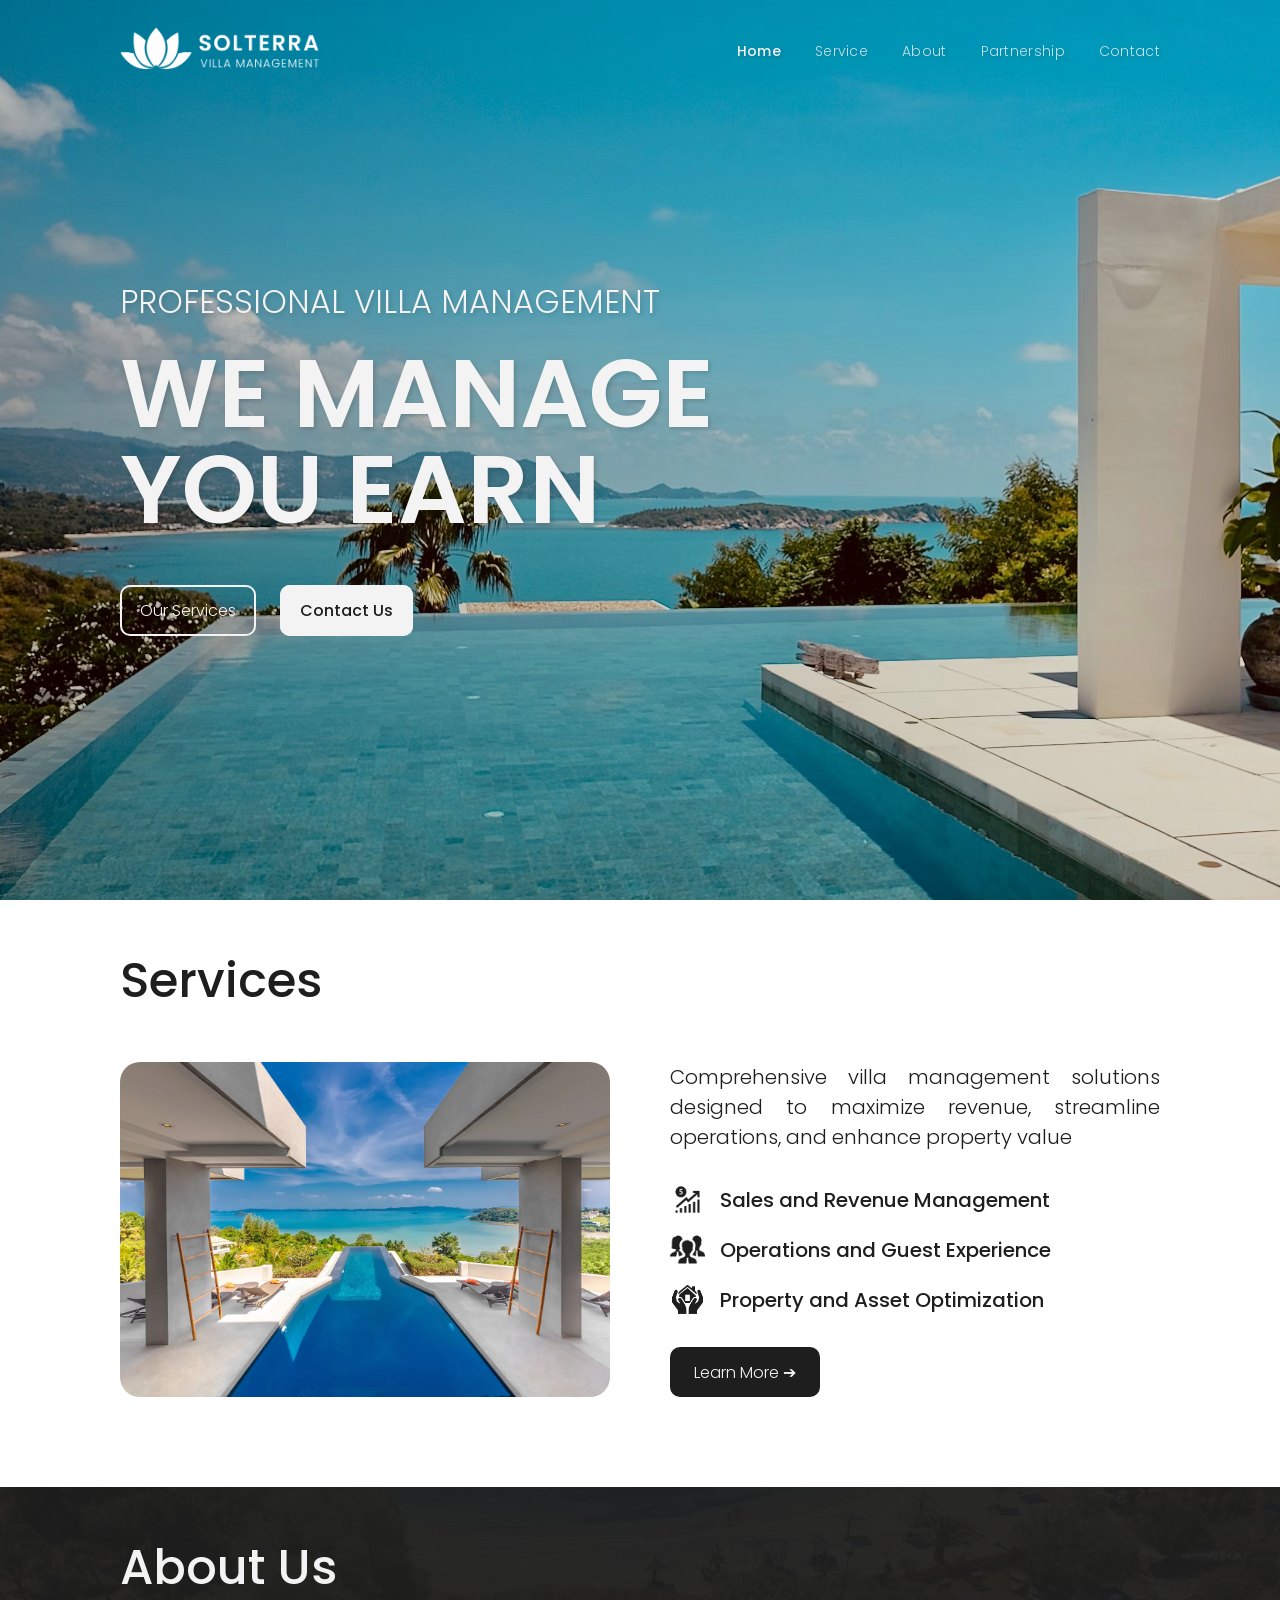
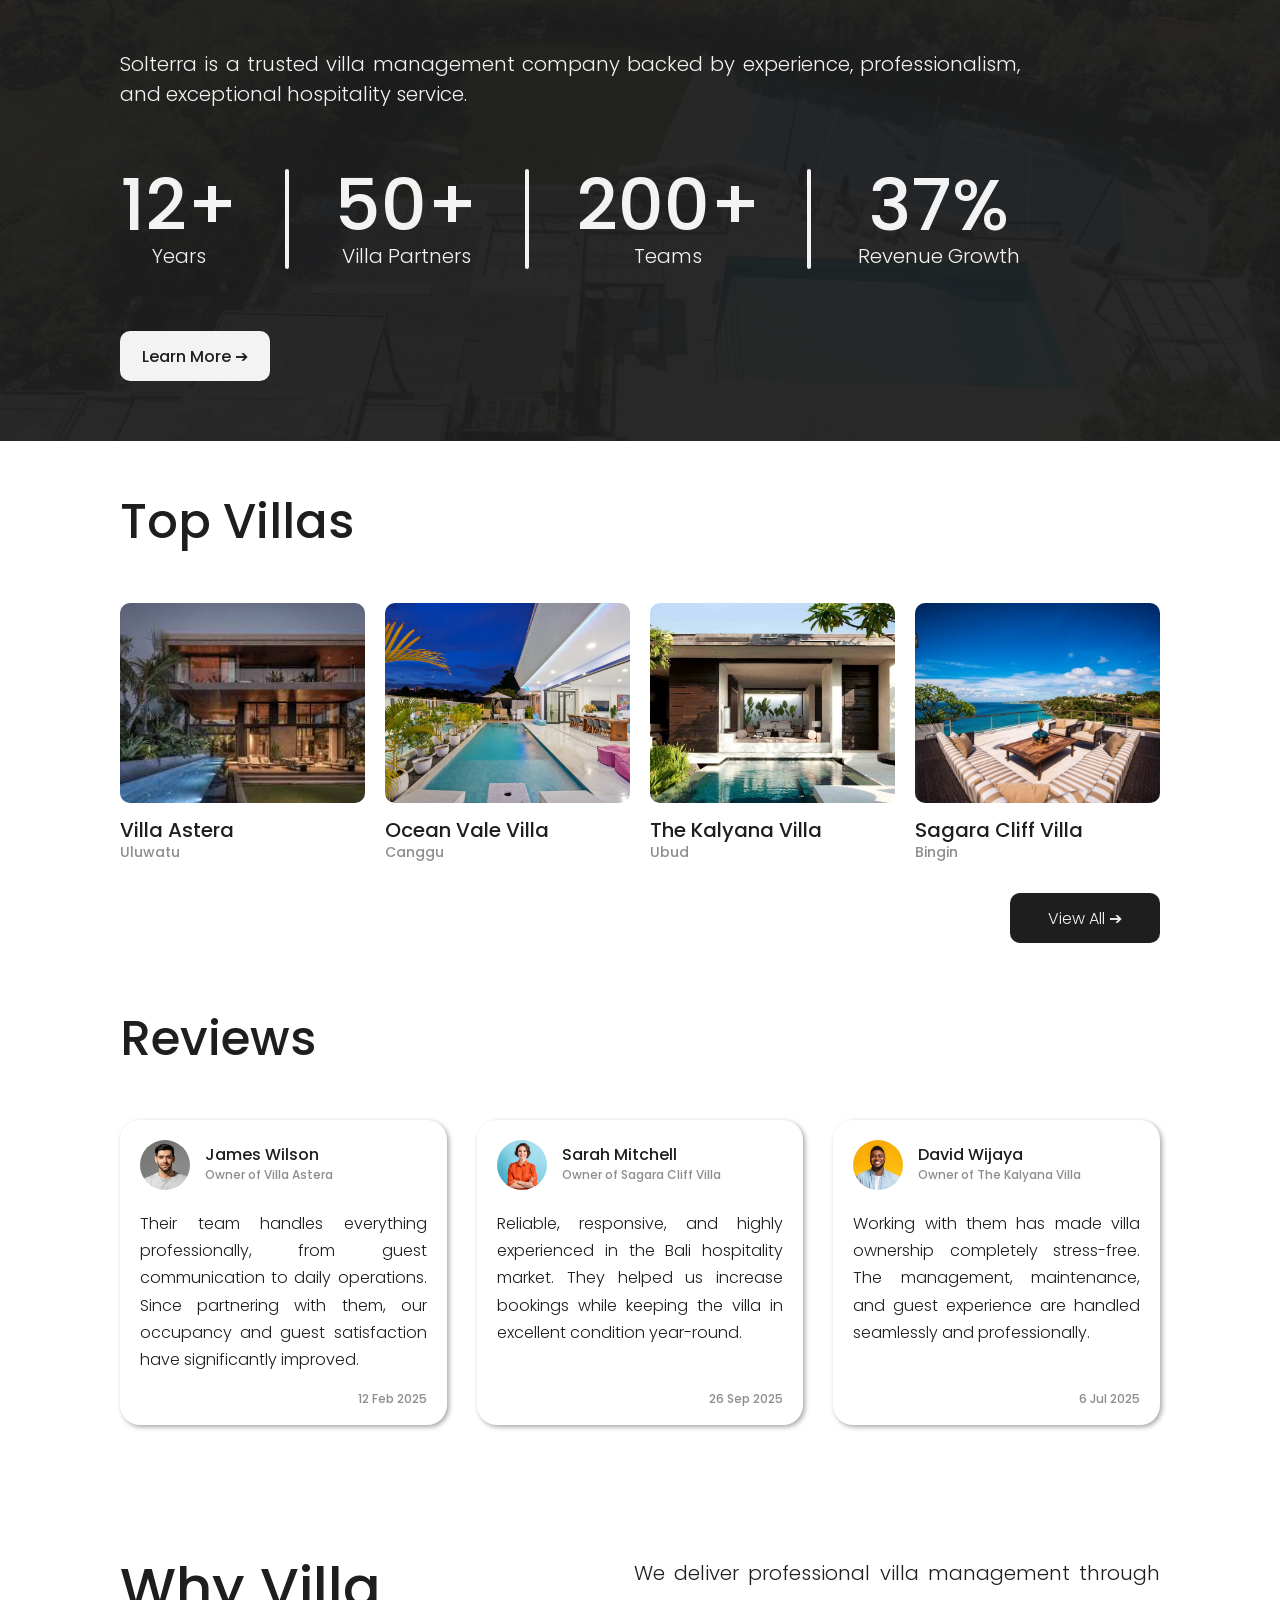
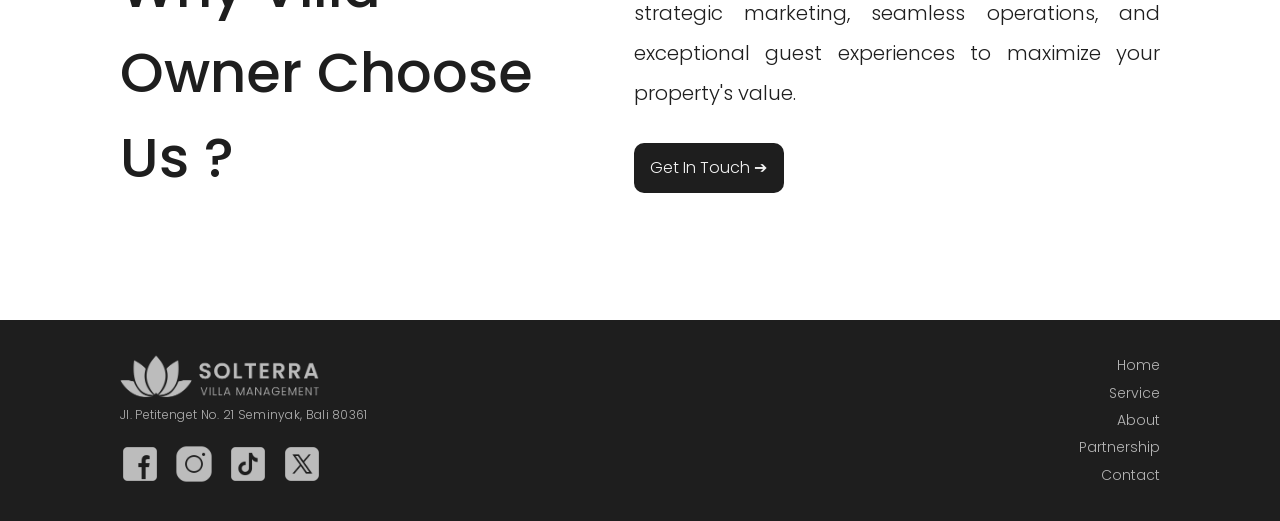
==== index.html @ 158ea706 "first commit" ====
<html lang="en">

<head>
    <meta charset="UTF-8">
    <meta name="viewport" content="width=device-width, initial-scale=1.0">
    <title>Solterra</title>
    <link rel="stylesheet" href="css/index.css">
    <link rel="preconnect" href="https://fonts.googleapis.com">
    <link rel="preconnect" href="https://fonts.gstatic.com" crossorigin>
    <link
        href="https://fonts.googleapis.com/css2?family=Poppins:ital,wght@0,100;0,200;0,300;0,400;0,500;0,600;0,700;0,800;0,900;1,100;1,200;1,300;1,400;1,500;1,600;1,700;1,800;1,900&display=swap"
        rel="stylesheet">
</head>

<body>
    <div id="nav-bar">
        <img src="assets/img/Solterra logo.png" alt="" class="logo">
        <div class="nav">
            <img src="assets/img/icon-menu.png" alt="" id="menu">
            <img src="assets/img/icon-cross.png" alt="" id="cross">
            <a href="index.html" class="nav-link nav-active">Home</a>
            <a href="service.html" class="nav-link">Service</a>
            <a href="index.html" class="nav-link">About</a>
            <a href="index.html" class="nav-link">Partnership</a>
            <a href="index.html" class="nav-link">Contact</a>
        </div>
    </div>

    <div id="main">
        <div class="bg-img"></div>
        <div class="bg-overlay"></div>
        <h2 class="sub-text">PROFESSIONAL VILLA MANAGEMENT</h2>
        <h1 class="main-text">WE MANAGE YOU EARN</h1>
        <div class="btn-wrap">
            <a href="index.html" class="btn-1">Our Services</a>
            <a href="index.html" class="btn-2">Contact Us</a>
        </div>
    </div>

    <div id="service">
        <h1 class="sec-title">Services</h1>

        <div class="service-container">
            <div class="service-img"></div>
            <div class="service-content-wrap">
                <p class="service-text">
                    Comprehensive villa management solutions designed to maximize revenue,
                    streamline operations, and enhance property value
                </p>
                <div class="service-point-container">
                    <div class="service-point-wrap">
                        <img src="assets/img/icon-sales.png" alt="" class="service-point-img">
                        <h1 class="service-point">Sales and Revenue Management</h1>
                    </div>
                    <div class="service-point-wrap">
                        <img src="assets/img/icon-management.png" alt="" class="service-point-img">
                        <h1 class="service-point">Operations and Guest Experience</h1>
                    </div>
                    <div class="service-point-wrap">
                        <img src="assets/img/icon-property.png" alt="" class="service-point-img">
                        <h1 class="service-point">Property and Asset Optimization</h1>
                    </div>
                </div>
                <a href="" class="btn-3">Learn More &#10132</a>
            </div>
        </div>
    </div>

    <div id="about">
        <div class="about-bg-img"></div>
        <div class="about-bg-overlay"></div>
        <div class="about-text-wrap">
            <h1 class="sec-title">About Us</h1>
            <h2 class="about-text">
                Solterra is a trusted villa management company backed by experience, professionalism,
                and exceptional hospitality service.
            </h2>
            <div class="stats-container">
                <div class="stats-wrap">
                    <div class="stats-num"><span>12</span>+</div>
                    <div class="stats-text">Years</div>
                </div>
                <div class="divider"></div>
                <div class="stats-wrap">
                    <div class="stats-num"><span>50</span>+</div>
                    <div class="stats-text">Villa Partners</div>
                </div>
                <div class="divider"></div>
                <div class="stats-wrap">
                    <div class="stats-num"><span>200</span>+</div>
                    <div class="stats-text">Teams</div>
                </div>
                <div class="divider"></div>
                <div class="stats-wrap">
                    <div class="stats-num"><span>37</span>%</div>
                    <div class="stats-text">Revenue Growth</div>
                </div>
            </div>
            <a href="" class="btn-4">Learn More &#10132</a>
        </div>
    </div>

    <!-- <div id="service">
        <h1 class="sec-title">Services</h1>

        <div class="info-container service-container-1">
            <div class="info-img"></div>
            <div class="info-text-wrap">
                <h1 class="info-title">Sales and Revenue Management</h1>
                <p class="info-text">We enhance your villa's visibility and booking performance through strategic
                    digital marketing, professional property presentation, reservation management, and optimized pricing
                    strategies across leading hospitality and rental platforms.</p>
                <a href="index.html" class="btn-3">Learn More &#10132</a>
            </div>
        </div>

        <div class="info-container service-container-2">
            <div class="info-img"></div>
            <div class="info-text-wrap">
                <h1 class="info-title">Operations and Guest Experience</h1>
                <p class="info-text">We oversee the daily operations of your villa through guest support,
                    housekeeping coordination, staff supervision, property maintenance, and quality control to ensure
                    smooth management and exceptional guest experiences.</p>
                <a href="index.html" class="btn-3">Learn More &#10132</a>
            </div>
        </div>
    </div> -->

    <div id="villa">
        <h1 class="sec-title">Top Villas</h1>

        <div class="villa-container">
            <div class="villa-wrap">
                <div class="villa-img villa-img-1"></div>
                <h1 class="villa-title">Villa Astera</h1>
                <h2 class="villa-loc">Uluwatu</h2>
            </div>
            <div class="villa-wrap">
                <div class="villa-img villa-img-2"></div>
                <h1 class="villa-title">Ocean Vale Villa</h1>
                <h2 class="villa-loc">Canggu</h2>
            </div>
            <div class="villa-wrap">
                <div class="villa-img villa-img-3"></div>
                <h1 class="villa-title">The Kalyana Villa</h1>
                <h2 class="villa-loc">Ubud</h2>
            </div>
            <div class="villa-wrap">
                <div class="villa-img villa-img-4"></div>
                <h1 class="villa-title">Sagara Cliff Villa</h1>
                <h2 class="villa-loc">Bingin</h2>
            </div>
        </div>

        <div class="villa-btn-wrap">
            <a href="index.html" class="btn-3">View All &#10132</a>
        </div>
    </div>

    <!-- <div id="about">
        <h1 class="sec-title">About Us</h1>

        <div class="info-container about-container">
            <div class="info-img"></div>
            <div class="info-text-wrap">
                <p class="info-text">We are a Bali based villa management company dedicated to maximizing property
                    performance through professional operations, strategic marketing, and exceptional guest experiences.
                    Our team is committed to helping villa owners achieve sustainable growth while maintaining the
                    highest standards of hospitality.</p>
                <a href="index.html" class="btn-3">Learn More &#10132</a>
            </div>
        </div>
    </div> -->

    <div id="review">
        <h1 class="sec-title">Reviews</h1>

        <div class="rev-container">

            <div class="rev-item">
                <div class="rev-item-top">
                    <div class="rev-item-bar">
                        <div class="rev-img rev-img-1"></div>
                        <div class="rev-iden">
                            <h1 class="rev-name">James Wilson</h1>
                            <h2 class="rev-villa">Owner of Villa Astera</h2>
                        </div>
                    </div>
                    <div class="rev-text">
                        Their team handles everything professionally, from guest communication to daily operations.
                        Since partnering with them, our occupancy and guest satisfaction have significantly improved.
                    </div>
                </div>
                <div class="rev-date">12 Feb 2025</div>
            </div>

            <div class="rev-item">
                <div class="rev-item-top">
                    <div class="rev-item-bar">
                        <div class="rev-img rev-img-2"></div>
                        <div class="rev-iden">
                            <h1 class="rev-name">Sarah Mitchell</h1>
                            <h2 class="rev-villa">Owner of Sagara Cliff Villa</h2>
                        </div>
                    </div>
                    <div class="rev-text">
                        Reliable, responsive, and highly experienced in the Bali hospitality market. They helped us
                        increase bookings while keeping the villa in excellent condition year-round.
                    </div>
                </div>
                <div class="rev-date">26 Sep 2025</div>
            </div>

            <div class="rev-item">
                <div class="rev-item-top">
                    <div class="rev-item-bar">
                        <div class="rev-img rev-img-3"></div>
                        <div class="rev-iden">
                            <h1 class="rev-name">David Wijaya</h1>
                            <h2 class="rev-villa">Owner of The Kalyana Villa</h2>
                        </div>
                    </div>
                    <div class="rev-text">
                        Working with them has made villa ownership completely stress-free. The management, maintenance,
                        and guest experience are handled seamlessly and professionally.
                    </div>
                </div>
                <div class="rev-date">6 Jul 2025</div>
            </div>

        </div>
    </div>

    <div id="cta">
        <h1 class="cta-headline">Why Villa Owner Choose Us ?</h1>
        <div class="cta-text-wrap">
            <div class="cta-text">
                We deliver professional villa management through strategic marketing, seamless operations, and
                exceptional guest experiences to maximize your property's value.
            </div>
            <a href="" class="btn-3">Get In Touch &#10132</a>
        </div>
    </div>

    <div id="footer">
        <div class="footer-left">
            <img src="assets/img/Solterra logo.png" alt="" class="footer-logo">
            <h1 class="footer-address">Jl. Petitenget No. 21 Seminyak, Bali 80361</h1>
            <div class="footer-social">
                <img src="assets/img/icons8-facebook-100.png" alt="">
                <img src="assets/img/icons8-instagram-100.png" alt="">
                <img src="assets/img/icons8-tiktok-100.png" alt="">
                <img src="assets/img/icons8-x-100.png" alt="">
            </div>
        </div>
        <div class="footer-nav-wrap">
            <a href="index.html">Home</a>
            <a href="service.html">Service</a>
            <a href="index.html">About</a>
            <a href="index.html">Partnership</a>
            <a href="index.html">Contact</a>
        </div>
    </div>

</body>

</html>
---- css/index.css ----
@import url(footer.css);


:root{
    --black : #1E1E1E;
    --white : #F3F3F3;

    --hero-bold : 600;;
    --reg : 500;
    --light : 300;

    /* Responsive Font Size */
    --fsz-head : 96px;
    --fsz-sub-head : 32px;

    --fsz-sec-title: 48px;

    --fsz-text-m : 20px;
    --fsz-text-s: 16px;

    --fsz-cta-head: 56px;
}

*{
    margin: 0;
    padding: 0;
    box-sizing: border-box;
    font-family: 'Poppins';
}




#nav-bar{
    position: absolute;
    padding: 0 120px;
    width: 100%;
    height: 100px;
    display: flex;
    justify-content: space-between;
    align-items: center;
}

#nav-bar .logo{
    width: 200px;
}

#menu, #cross{
    width: 25px;
    height: 25px;
    position: absolute;
    right: 60px;
    top: 50%;
    transform: translateY(-50%);
    display: none;
}

.nav-link{
    margin-left: 30px;
    text-decoration: none;
    color: var(--white);
    font-weight: var(--light);
    font-size: 14px;
    text-shadow: 2px 2px 4px rgba(0,0,0,0.15);
    letter-spacing: 0.3px;
    position: relative;
    opacity: 0.8;
}

.nav-link::before{
    content: "";
    width: 0;
    height: 1.5px;
    background-color: var(--white);
    position: absolute;
    bottom: -3px;
    transition: 0.3s;
}

.nav-link:hover::before{
    width: 100%;
}

.nav-active{
    opacity: 1;
    font-weight: var(--reg);
}





#main{
    width: 100%;
    height: 100%;
    padding: 0 120px;
    display: flex;
    flex-direction: column;
    justify-content: center;
}

.bg-img{
    position: absolute;
    left: 0;
    width: 100%;
    height: 100%;
    background-image: url(../assets/img/hero-image.avif);
    background-size: cover;
    background-position: top right;
    transform: scaleX(-1);
    z-index: -999;
}

.bg-overlay{
    position: absolute;
    left: 0;
    background-image: linear-gradient(45deg, rgba(0,0,0,0.3), rgba(0,0,0,0.05));
    width: 100%;
    height: 100%;
    z-index: -998;
}

.sub-text{
    color: var(--white);
    font-size: var(--fsz-sub-head);
    font-weight: var(--light);
    text-shadow: 2px 2px 4px rgba(0,0,0,0.15);
    margin-bottom: 20px;
}

.main-text{
    width: 700px;
    color: var(--white);
    font-size: var(--fsz-head);
    font-weight: var(--hero-bold);
    text-shadow: 2px 2px 4px rgba(0,0,0,0.15);
    line-height: 100%;
    margin-bottom: 60px;
}





/* ############################# */

.sec-title{
    color: var(--black);
    font-size: var(--fsz-sec-title);
    font-weight: var(--reg);
    margin: 45px 0;
}

.btn-1{
    color: var(--white);
    font-size: var(--fsz-text-s);
    font-weight: var(--light);
    padding: 12px 18px;
    border-radius: 10px;
    text-decoration: none;
    border: 2px solid var(--white);
    text-shadow: 2px 2px 4px rgba(0,0,0,0.15);
    margin-right: 20px;
    transition: 0.3s;
}

.btn-2{
    background-color: var(--white);
    color: var(--black);
    font-size: var(--fsz-text-s);
    font-weight: var(--reg);
    padding: 12px 18px;
    border-radius: 10px;
    text-decoration: none;
    border: 2px solid var(--white);
    transition: 0.3s;
}

.btn-3{
    background-color: var(--black);
    color: var(--white);
    font-size: var(--fsz-text-s);
    font-weight: var(--light);
    width: 150px;
    height: 50px;
    border-radius: 10px;
    display: flex;
    justify-content: center;
    align-items: center;
    text-decoration: none;
    transition: 0.3s;
}

.btn-4{
    background-color: var(--white);
    color: var(--black);
    font-size: var(--fsz-text-s);
    font-weight: var(--reg);
    width: 150px;
    height: 50px;
    border-radius: 10px;
    display: flex;
    justify-content: center;
    align-items: center;
    text-decoration: none;
    transition: 0.3s;
}

.btn-1:hover, .btn-2:hover, .btn-4:hover{
    opacity: 0.8;
}

.btn-3:hover{
    opacity: 0.9;
}

/* ############################# */




#service{
    width: 100%;
    padding: 0 120px;
    margin-bottom: 90px;
}

.service-container{
    width: 100%;
    display: flex;
    gap: 60px;
}

.service-img{
    max-width: 500px;
    width: 100%;
    background-image: url(../assets/img/service-hero.webp);
    background-size: cover;
    background-position: center;
    border-radius: 20px;
}

.service-content-wrap{
    width: 100%;
    display: flex;
    flex-direction: column;
    gap: 30px;
}

.service-text{
    color: var(--black);
    font-size: var(--fsz-text-m);
    font-weight: var(--light);
    text-align: justify;
}

.service-point-container{
    display: flex;
    flex-direction: column;
    gap: 15px;
}

.service-point-wrap{
    display: flex;
    align-items: center;
}

.service-point-img{
    width: 35px;
    height: 35px;
    margin-right: 15px;
}

.service-point{
    color: var(--black);
    font-size: var(--fsz-text-m);
    font-weight: var(--reg);
    line-height: 150%;
    white-space: nowrap;
}






#about{
    width: 100%;
    padding: 0 120px;
    position: relative;
    color: var(--white);
}

.about-bg-img{
    position: absolute;
    left: 0;
    width: 100%;
    height: 100%;
    background-image: url(../assets/img/about-hero-2.jpg);
    background-size: cover;
    background-position: center;
    transform: scaleX(-1);
    z-index: -999;
}

.about-bg-overlay{
    position: absolute;
    left: 0;
    background-color: var(--black);
    width: 100%;
    height: 100%;
    z-index: -998;
    opacity: 0.95;
}

.about-text-wrap{
    display: flex;
    flex-direction: column;
    max-width: 1000px;
}

#about .sec-title{
    color: var(--white);
}

.about-text{
    width: 100%;
    max-width: 900px;
    color: var(--white);
    font-size: var(--fsz-text-m);
    font-weight: var(--light);
    text-align: justify;
    margin-bottom: 60px;
}

.stats-container{
    width: 100%;
    max-width: 900px;
    display: flex;
    justify-content: space-between;
    margin-bottom: 60px;
}

.stats-num{
    color: var(--white);
    font-size: 72px;
    font-weight: var(--reg);
    line-height: 100%;
    display: flex;
    justify-content: center;
    align-items: center;
}

.stats-text{
    text-align: center;
    color: var(--white);
    font-size: var(--fsz-text-m);
    font-weight: var(--light);
}

.divider{
    height: 100px;
    width: 4px;
    background-color: var(--white);
    border-radius: 2px;
}

#about .btn-4{
    margin-bottom: 60px;
}





#villa{
    width: 100%;
    padding: 0 120px;
    margin-bottom: 60px;
}

.villa-container{
    width: 100%;
    display: flex;
    justify-content: space-between;
    gap: 20px;
}

.villa-wrap{
    width: 25%;
}

.villa-img{
    background-size: cover;
    background-position: center;
    width: 100%;
    height: 200px;
    border-radius: 10px;
    margin-bottom: 15px;
}

.villa-img-1{
    background-image: url(../assets/img/villa-1.jpg);
}
.villa-img-2{
    background-image: url(../assets/img/villa-2.webp);
}
.villa-img-3{
    background-image: url(../assets/img/villa-3.avif);
}
.villa-img-4{
    background-image: url(../assets/img/villa-4.jpg);
}


.villa-title{
    font-size: 20px;
    color: var(--black);
    font-weight: var(--reg);
    line-height: 120%;
}

.villa-loc{
    font-size: 14px;
    color: var(--black);
    font-weight: var(--reg);
    opacity: 0.5;
}

.villa-btn-wrap{
    width: 100%;
    display: flex;
    justify-content: end;
    margin-top: 30px;
}





#review{
    width: 100%;
    padding: 0 120px;
    margin-bottom: 90px;
}

.rev-container{
    width: 100%;
    display: flex;
    justify-content: space-between;
    gap: 30px;
}

.rev-item{
    width: 100%;
    background-color: rgb(255, 255, 255);
    padding: 20px;
    display: flex;
    flex-direction: column;
    justify-content: space-between;
    border-radius: 20px;
    box-shadow: 2px 2px 5px rgba(0,0,0,0.35);
}

.rev-item-top{
    width: 100%;
    display: flex;
    flex-direction: column;
    justify-content: space-between;
}

.rev-item-bar{
    width: 100%;
    display: flex;
    align-items: center;
    margin-bottom: 20px;
}

.rev-img{    
    background-size: cover;
    width: 50px;
    height: 50px;
    border-radius: 50%;
    margin-right: 15px;
}

.rev-name{
    color: var(--black);
    font-size: 16px;
    font-weight: var(--reg);
    line-height: 100%;
    margin-bottom: 5px;
}

.rev-villa{
    color: var(--black);
    font-size: 12px;
    font-weight: var(--reg);
    line-height: 120%;
    opacity: 0.5;
}

.rev-text{
    color: var(--black);
    font-size: 16px;
    font-weight: var(--light);
    line-height: 170%;
    text-align: justify;
}

.rev-date{
    color: var(--black);
    font-size: 12px;
    font-weight: var(--reg);
    line-height: 100%;
    opacity: 0.5;
    text-align: right;
    margin-top: 20px;
}


.rev-img-1{
    background-image: url(../assets/img/review-1.jpg);
    background-position: center;
}

.rev-img-2{
    background-image: url(../assets/img/review-2.jpg);
    background-position: center;
}

.rev-img-3{
    background-image: url(../assets/img/review-3.jpg);
    background-position: center;
}




#cta{
    width: 100%;
    padding: 0 120px;
    margin-top: 120px;
    margin-bottom: 120px;
    display: flex;
    justify-content: space-between;
    align-items: center;
    gap: 100px;
}

.cta-headline{
    color: var(--black);
    font-size: var(--fsz-cta-head);
    font-weight: var(--reg);
}

.cta-text-wrap{
    width: 100%;
    max-width: 600px;
}

.cta-text{
    color: var(--black);
    font-size: var(--fsz-text-m);
    font-weight: var(--light);
    line-height: 200%;
    text-align: justify;
    margin-bottom: 30px;
}







@media only screen and (max-width:1024px){
    :root{
        --fsz-sub-head : 28px;

        --fsz-text-m : 18px;
        --fsz-text-s: 14px;

        --fsz-cta-head: 48px;
    }


    #nav-bar, #main, #service, #about, #villa, #review, #cta{
        padding: 0 60px;
    }
    #cta{
        gap: 90px;
    }


    .about-text{
        margin-bottom: 30px;
    }
    .stats-container{
        margin-bottom: 30px;
    }
    .stats-num{
        font-size: 64px;
    }
    .divider{
        height: 90px;
    }


    .rev-name{
        font-size: 14px;
    }
    .rev-villa{
        font-size: 11px;
    }
    .rev-text{
        font-size: 14px;
    }
    .rev-date{
        font-size: 11px;
    }
}


@media only screen and (max-width:850px){
    :root{
        --fsz-head : 80px;

        --fsz-sec-title: 40px;

        --fsz-cta-head: 40px;
    }


    #menu{
        display: block;
    }
    .nav-link{
        display: none;
    }


    .sub-text{
        width: 80vw;
        max-width: 600px;
    }
    .main-text{
        width: 75vw;
        max-width: 500px;
        line-height: 120%;
    }


    .sec-title{
        margin: 30px 0;
    }


    #service{
        margin-bottom: 60px;
    }
    .service-container{
        flex-direction: column;
        gap: 30px;
    }
    .service-img{
        max-width: 100%;
        height: 300px;
    }


    .about-text{
        margin-bottom: 45px;
    }
    .stats-container{
        flex-wrap: wrap;
        justify-content: center;
        margin-bottom: 0;
    }
    .stats-wrap{
        width: 50%;
        margin-bottom: 45px;
    }
    .divider{
        display: none;
    }


    .villa-container{
        flex-wrap: wrap;
    }
    .villa-wrap{
        width: 47%;
    }


    .rev-container{
        flex-direction: column;
    }
    .rev-name{
        font-size: 16px;
    }
    .rev-villa{
        font-size: 12px;
    }
    .rev-text{
        font-size: 16px;
    }
    .rev-date{
        font-size: 12px;
    }


    #cta{
        flex-direction: column;
        gap: 20px;
        align-items: start;
    }
    .cta-headline{
        max-width: 500px;
    }
    .cta-text-wrap{
        max-width: 100%;
    }
    .cta-text{
        margin-bottom: 50px;
    }
}


@media only screen and (max-width:585px){
    :root{
        --fsz-sub-head : 24px;

        --fsz-sec-title: 36px;

        --fsz-text-m : 16px;
        --fsz-text-s: 13px;
    }


    #nav-bar, #main, #service, #about, #villa, #review, #cta{
        padding: 0 30px;
    }


    #menu, #cross{
        right: 30px;
    }


    .main-text{
        margin-top: 60px;
    }
    .sub-text{
        display: none;
    }    


    .btn-3, .btn-4{
        width: 135px;
        height: 45px;
    }


    .stats-num{
        font-size: 48px;
    }


    .villa-container{
        gap: 0;
    }
    .villa-wrap{
        width: 48%;
    }
    .villa-img{
        height: 150px;
    }
    .villa-title{
        font-size: 16px;
    }
    .villa-loc{
        font-size: 13px;
        margin-bottom: 20px;
    }

}


@media only screen and (max-width:425px){
    :root{
        --fsz-head : 64px;
    }


    #nav-bar, #main, #service, #about, #villa, #review, #cta{
        padding: 0 20px;
    }


    #menu, #cross{
        right: 20px;
    }


    .service-point{
        white-space: initial;
    }


    .stats-wrap{
        width: 100%;
    }
    .stats-num{
        justify-content: start;
    }
    .stats-text{
        text-align: left;
    }
}




/* KETIKA LAYAR SANGAT KECIL, MAKA GUNAKAN OVERFLOW HIDDEN, SUPAYA TIDAK MUNCUL SCROLLBAR*/
/* SENGAJA DIPISAHKAN DENGAN RESPONSIVE TERAKHIR, AGAR TETAP JELAS */

@media only screen and (max-width:350px){
    #nav-bar, #main, #service, #villa, #about, #review, #cta{
        overflow: hidden;
    }


    #menu, #cross{
        left: 305px;
    }


    .btn-wrap{
        width: 310px;
    }


    .sec-title{
        width: 310px;
    }


    .service-container{
        width: 310px;
    }


    .about-text-wrap{
        width: 310px;
    }


    .villa-container{
        width: 310px;
    }
    .villa-wrap{
        width: 149px;
    }
    .villa-btn-wrap{
        width: 310px;
    }


    .rev-item{
        width: 310px;
    }


    .cta-headline, .cta-text{
        width: 310px;
    }
}
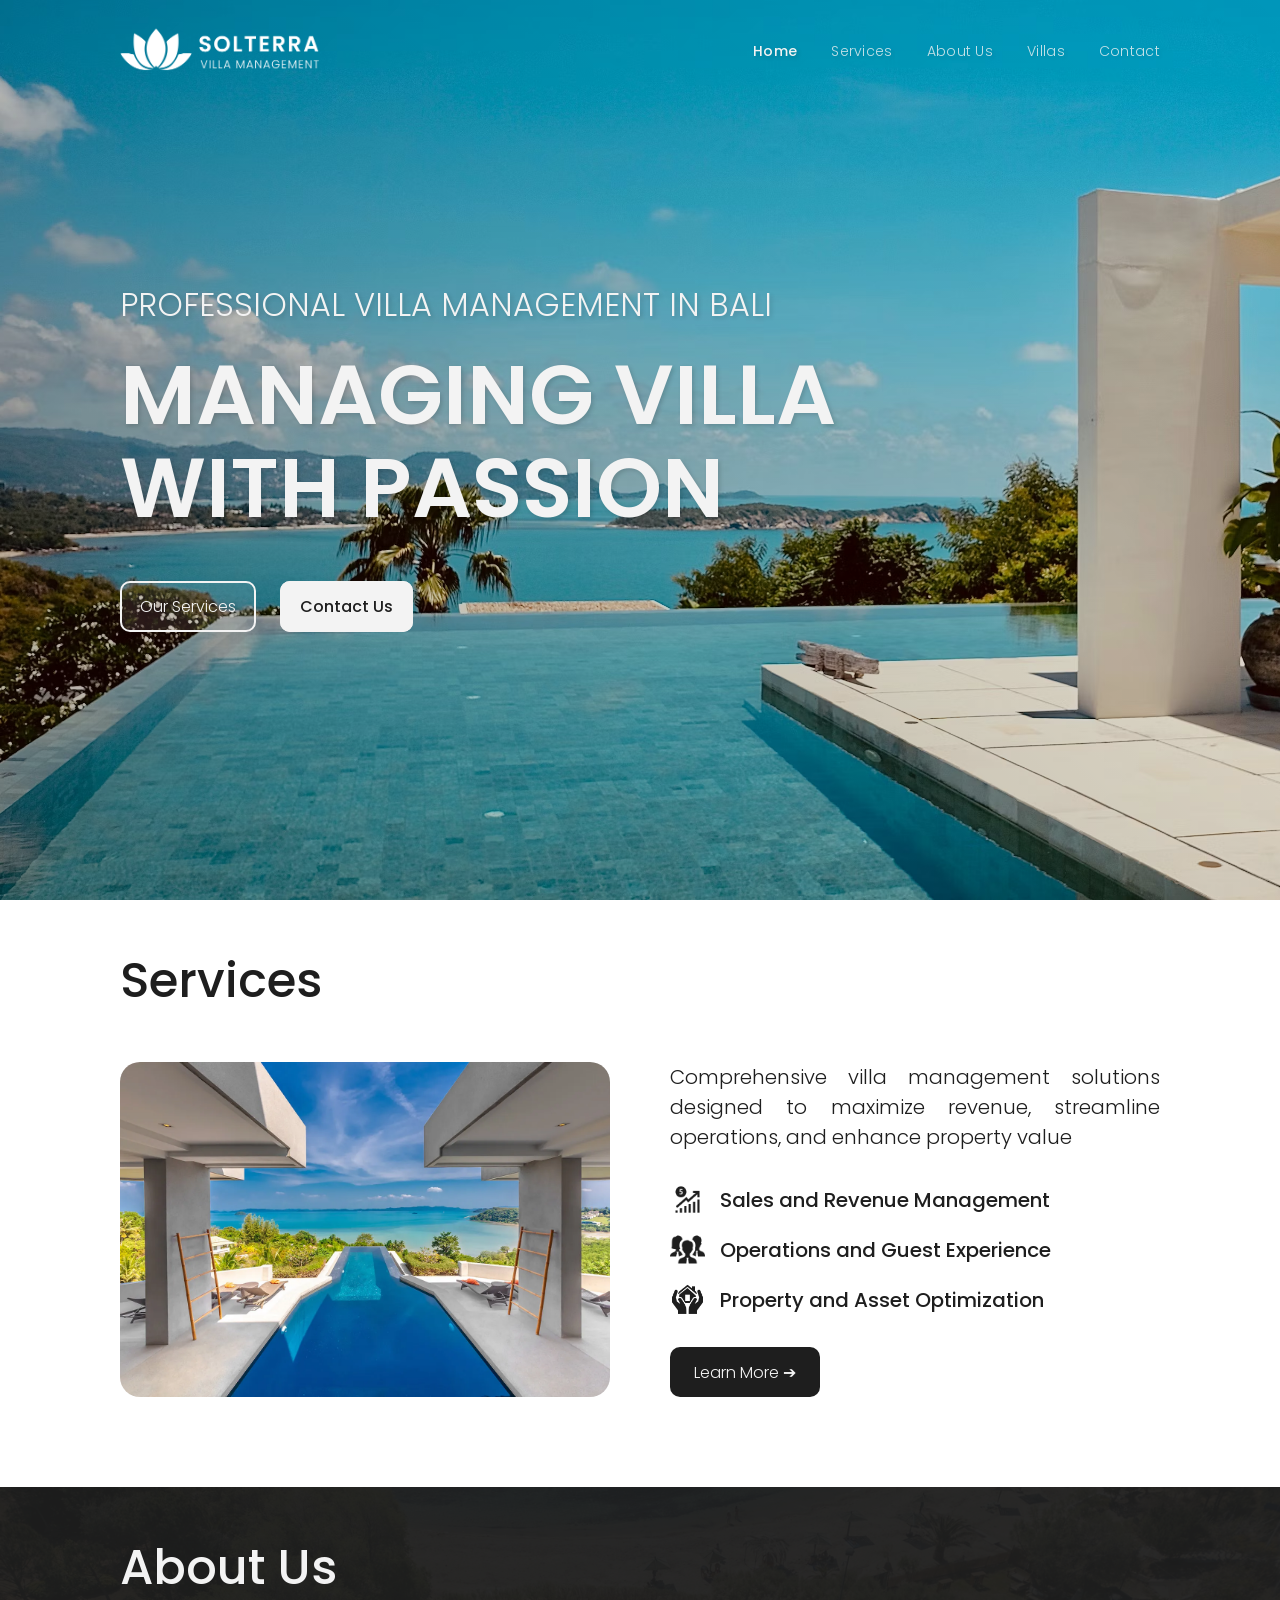
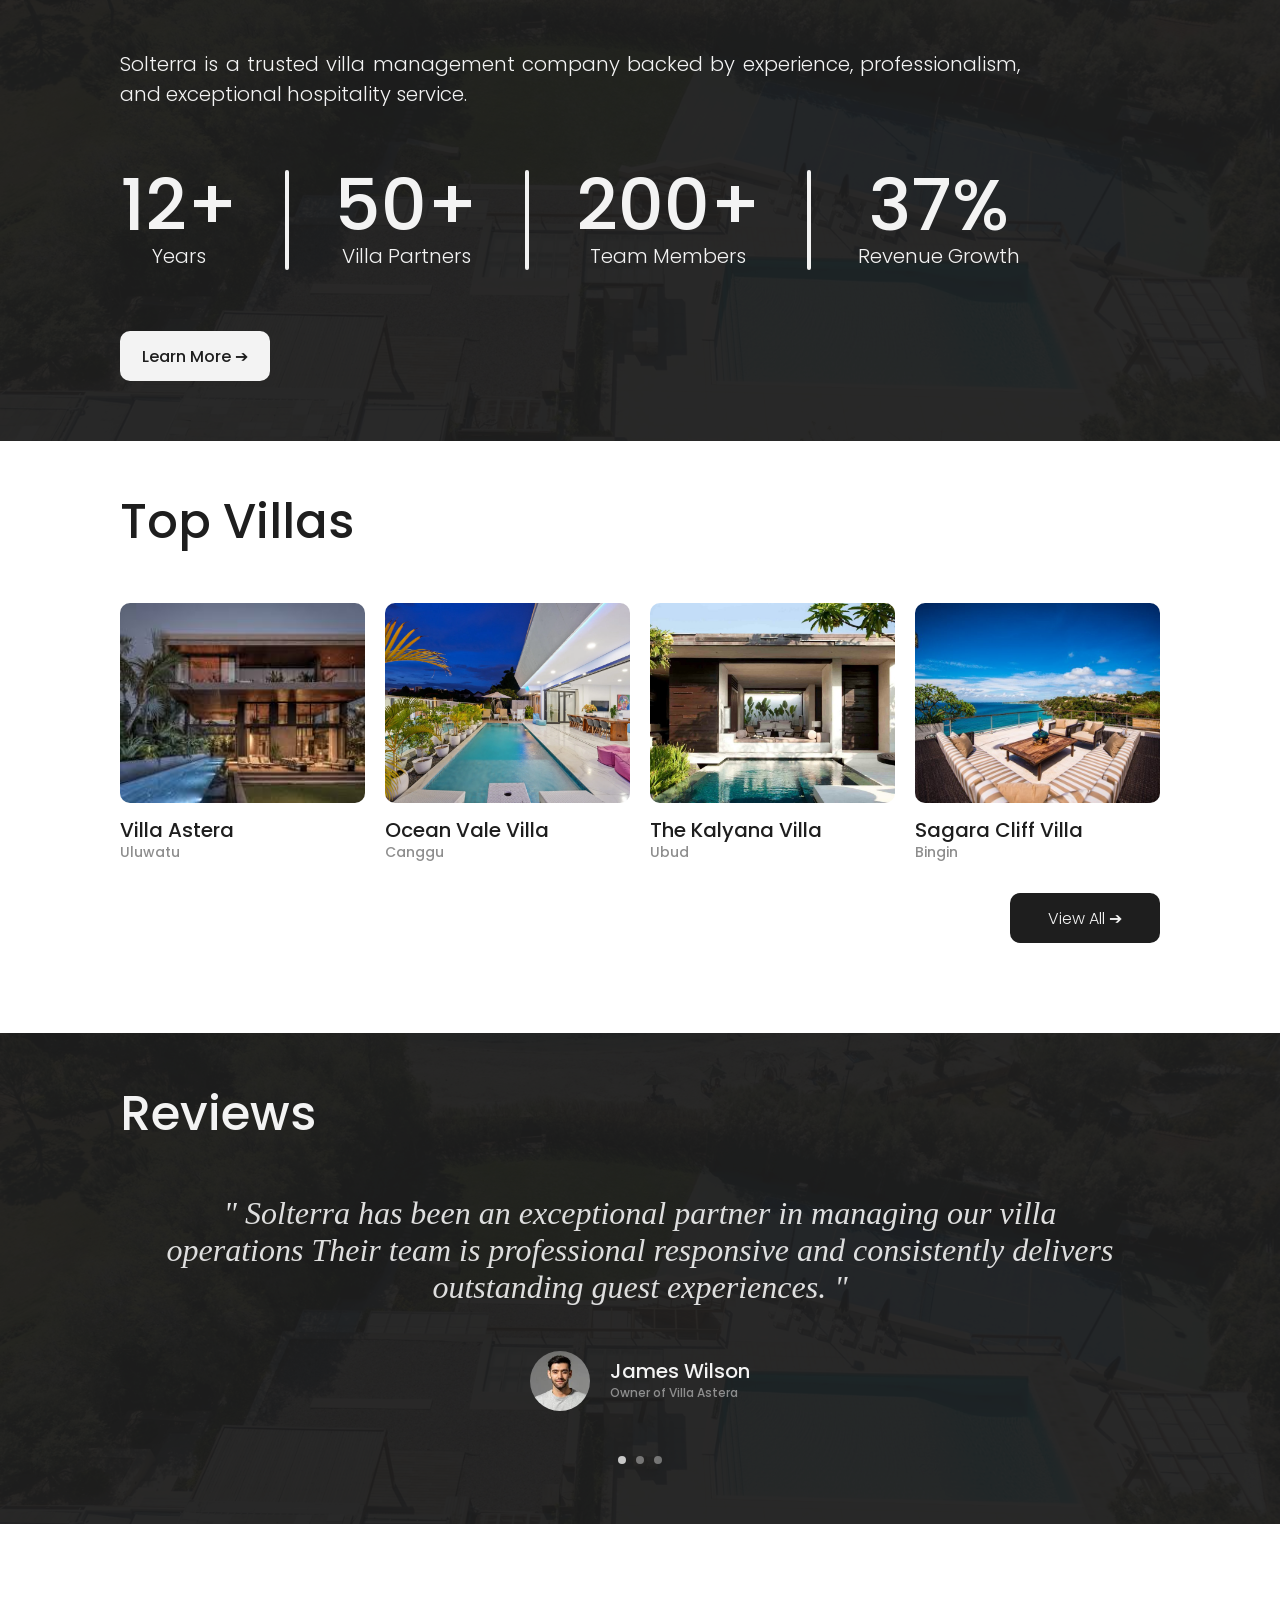
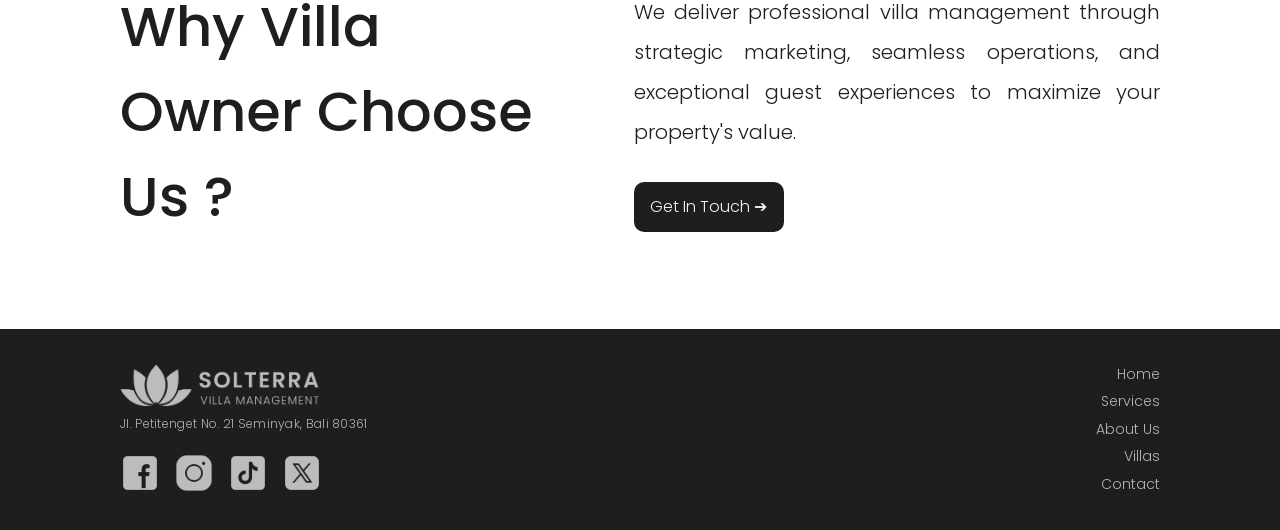
==== commit 4f1ce5f4: "second" ====
--- a/index.html
+++ b/index.html
@@ -15,25 +15,31 @@
 <body>
     <div id="nav-bar">
         <img src="assets/img/Solterra logo.png" alt="" class="logo">
+        <img src="assets/img/icon-menu.png" alt="" id="menu">
         <div class="nav">
-            <img src="assets/img/icon-menu.png" alt="" id="menu">
-            <img src="assets/img/icon-cross.png" alt="" id="cross">
             <a href="index.html" class="nav-link nav-active">Home</a>
-            <a href="service.html" class="nav-link">Service</a>
-            <a href="index.html" class="nav-link">About</a>
-            <a href="index.html" class="nav-link">Partnership</a>
-            <a href="index.html" class="nav-link">Contact</a>
+            <a href="service.html" class="nav-link">Services</a>
+            <a href="about.html" class="nav-link">About Us</a>
+            <a href="villa.html" class="nav-link">Villas</a>
+            <a href="contact.html" class="nav-link">Contact</a>
+        </div>
+        <div class="nav-dropdown">
+            <a href="index.html" class="nav-link nav-active">Home</a>
+            <a href="service.html" class="nav-link">Services</a>
+            <a href="about.html" class="nav-link">About Us</a>
+            <a href="villa.html" class="nav-link">Villas</a>
+            <a href="contact.html" class="nav-link">Contact</a>
         </div>
     </div>
 
     <div id="main">
         <div class="bg-img"></div>
         <div class="bg-overlay"></div>
-        <h2 class="sub-text">PROFESSIONAL VILLA MANAGEMENT</h2>
-        <h1 class="main-text">WE MANAGE YOU EARN</h1>
+        <h2 class="sub-text">PROFESSIONAL VILLA MANAGEMENT IN BALI</h2>
+        <h1 class="main-text">MANAGING VILLA WITH PASSION</h1>
         <div class="btn-wrap">
-            <a href="index.html" class="btn-1">Our Services</a>
-            <a href="index.html" class="btn-2">Contact Us</a>
+            <a href="service.html" class="btn-1">Our Services</a>
+            <a href="contact.html" class="btn-2">Contact Us</a>
         </div>
     </div>
 
@@ -61,14 +67,14 @@
                         <h1 class="service-point">Property and Asset Optimization</h1>
                     </div>
                 </div>
-                <a href="" class="btn-3">Learn More &#10132</a>
+                <a href="service.html" class="btn-3">Learn More &#10132</a>
             </div>
         </div>
     </div>
 
     <div id="about">
-        <div class="about-bg-img"></div>
-        <div class="about-bg-overlay"></div>
+        <div class="dark-bg-img"></div>
+        <div class="dark-bg-overlay"></div>
         <div class="about-text-wrap">
             <h1 class="sec-title">About Us</h1>
             <h2 class="about-text">
@@ -88,7 +94,7 @@
                 <div class="divider"></div>
                 <div class="stats-wrap">
                     <div class="stats-num"><span>200</span>+</div>
-                    <div class="stats-text">Teams</div>
+                    <div class="stats-text">Team Members</div>
                 </div>
                 <div class="divider"></div>
                 <div class="stats-wrap">
@@ -96,35 +102,9 @@
                     <div class="stats-text">Revenue Growth</div>
                 </div>
             </div>
-            <a href="" class="btn-4">Learn More &#10132</a>
-        </div>
-    </div>
-
-    <!-- <div id="service">
-        <h1 class="sec-title">Services</h1>
-
-        <div class="info-container service-container-1">
-            <div class="info-img"></div>
-            <div class="info-text-wrap">
-                <h1 class="info-title">Sales and Revenue Management</h1>
-                <p class="info-text">We enhance your villa's visibility and booking performance through strategic
-                    digital marketing, professional property presentation, reservation management, and optimized pricing
-                    strategies across leading hospitality and rental platforms.</p>
-                <a href="index.html" class="btn-3">Learn More &#10132</a>
-            </div>
-        </div>
-
-        <div class="info-container service-container-2">
-            <div class="info-img"></div>
-            <div class="info-text-wrap">
-                <h1 class="info-title">Operations and Guest Experience</h1>
-                <p class="info-text">We oversee the daily operations of your villa through guest support,
-                    housekeeping coordination, staff supervision, property maintenance, and quality control to ensure
-                    smooth management and exceptional guest experiences.</p>
-                <a href="index.html" class="btn-3">Learn More &#10132</a>
-            </div>
-        </div>
-    </div> -->
+            <a href="about.html" class="btn-4">Learn More &#10132</a>
+        </div>
+    </div>
 
     <div id="villa">
         <h1 class="sec-title">Top Villas</h1>
@@ -153,81 +133,69 @@
         </div>
 
         <div class="villa-btn-wrap">
-            <a href="index.html" class="btn-3">View All &#10132</a>
-        </div>
-    </div>
-
-    <!-- <div id="about">
-        <h1 class="sec-title">About Us</h1>
-
-        <div class="info-container about-container">
-            <div class="info-img"></div>
-            <div class="info-text-wrap">
-                <p class="info-text">We are a Bali based villa management company dedicated to maximizing property
-                    performance through professional operations, strategic marketing, and exceptional guest experiences.
-                    Our team is committed to helping villa owners achieve sustainable growth while maintaining the
-                    highest standards of hospitality.</p>
-                <a href="index.html" class="btn-3">Learn More &#10132</a>
-            </div>
-        </div>
-    </div> -->
+            <a href="villa.html" class="btn-3">View All &#10132</a>
+        </div>
+    </div>
 
     <div id="review">
+        <div class="dark-bg-img"></div>
+        <div class="dark-bg-overlay"></div>
+
         <h1 class="sec-title">Reviews</h1>
 
-        <div class="rev-container">
-
-            <div class="rev-item">
-                <div class="rev-item-top">
-                    <div class="rev-item-bar">
-                        <div class="rev-img rev-img-1"></div>
-                        <div class="rev-iden">
-                            <h1 class="rev-name">James Wilson</h1>
-                            <h2 class="rev-villa">Owner of Villa Astera</h2>
+        <div class="review-container">
+            <div class="review-item-wrap">
+
+                <div class="review-item review-1">
+                    <h1 class="review-text"><span>" Solterra </span>has been an exceptional partner in managing our
+                        villa operations Their
+                        team is professional responsive and consistently delivers outstanding guest<span> experiences.
+                            "</span>
+                    </h1>
+                    <div class="reviewer-wrap">
+                        <div class="reviewer-img"></div>
+                        <div class="reviewer-identity">
+                            <h2 class="reviewer-name">James Wilson</h2>
+                            <h3 class="reviewer-villa">Owner of Villa Astera</h3>
                         </div>
                     </div>
-                    <div class="rev-text">
-                        Their team handles everything professionally, from guest communication to daily operations.
-                        Since partnering with them, our occupancy and guest satisfaction have significantly improved.
-                    </div>
-                </div>
-                <div class="rev-date">12 Feb 2025</div>
-            </div>
-
-            <div class="rev-item">
-                <div class="rev-item-top">
-                    <div class="rev-item-bar">
-                        <div class="rev-img rev-img-2"></div>
-                        <div class="rev-iden">
-                            <h1 class="rev-name">Sarah Mitchell</h1>
-                            <h2 class="rev-villa">Owner of Sagara Cliff Villa</h2>
+                </div>
+
+                <div class="review-item review-2">
+                    <h1 class="review-text"><span>" Since </span>working with Solterra our occupancy rates and
+                        guest satisfaction have improved significantly Their attention to detail and hospitality
+                        standards truly stand<span> out "</span>
+                    </h1>
+                    <div class="reviewer-wrap">
+                        <div class="reviewer-img"></div>
+                        <div class="reviewer-identity">
+                            <h2 class="reviewer-name">Sarah Mitchell</h2>
+                            <h3 class="reviewer-villa">Owner of Sagara Cliff Villa</h3>
                         </div>
                     </div>
-                    <div class="rev-text">
-                        Reliable, responsive, and highly experienced in the Bali hospitality market. They helped us
-                        increase bookings while keeping the villa in excellent condition year-round.
-                    </div>
-                </div>
-                <div class="rev-date">26 Sep 2025</div>
-            </div>
-
-            <div class="rev-item">
-                <div class="rev-item-top">
-                    <div class="rev-item-bar">
-                        <div class="rev-img rev-img-3"></div>
-                        <div class="rev-iden">
-                            <h1 class="rev-name">David Wijaya</h1>
-                            <h2 class="rev-villa">Owner of The Kalyana Villa</h2>
+                </div>
+
+                <div class="review-item review-3">
+                    <h1 class="review-text"><span>" Reliable </span>professional and highly experienced
+                        Solterra handles every aspect of villa management seamlessly allowing us to focus on growing our
+                        <span> investment "</span>
+                    </h1>
+                    <div class="reviewer-wrap">
+                        <div class="reviewer-img"></div>
+                        <div class="reviewer-identity">
+                            <h2 class="reviewer-name">David Wijaya</h2>
+                            <h3 class="reviewer-villa">Owner of The Kalyana Villa</h3>
                         </div>
                     </div>
-                    <div class="rev-text">
-                        Working with them has made villa ownership completely stress-free. The management, maintenance,
-                        and guest experience are handled seamlessly and professionally.
-                    </div>
-                </div>
-                <div class="rev-date">6 Jul 2025</div>
-            </div>
-
+                </div>
+
+            </div>
+        </div>
+
+        <div class="indicator-wrap">
+            <div class="indicator indicator-active"></div>
+            <div class="indicator"></div>
+            <div class="indicator"></div>
         </div>
     </div>
 
@@ -238,7 +206,7 @@
                 We deliver professional villa management through strategic marketing, seamless operations, and
                 exceptional guest experiences to maximize your property's value.
             </div>
-            <a href="" class="btn-3">Get In Touch &#10132</a>
+            <a href="contact.html" class="btn-3">Get In Touch &#10132</a>
         </div>
     </div>
 
@@ -255,12 +223,14 @@
         </div>
         <div class="footer-nav-wrap">
             <a href="index.html">Home</a>
-            <a href="service.html">Service</a>
-            <a href="index.html">About</a>
-            <a href="index.html">Partnership</a>
-            <a href="index.html">Contact</a>
-        </div>
-    </div>
+            <a href="service.html">Services</a>
+            <a href="about.html">About Us</a>
+            <a href="villa.html">Villas</a>
+            <a href="contact.html">Contact</a>
+        </div>
+    </div>
+
+    <script src="js/index.js"></script>
 
 </body>
 
--- a/css/index.css
+++ b/css/index.css
@@ -1,3 +1,4 @@
+@import url(navigation.css);
 @import url(footer.css);
 
 
@@ -5,12 +6,12 @@
     --black : #1E1E1E;
     --white : #F3F3F3;
 
-    --hero-bold : 600;;
+    --hero-bold : 600;
     --reg : 500;
     --light : 300;
 
     /* Responsive Font Size */
-    --fsz-head : 96px;
+    --fsz-head : 84px;
     --fsz-sub-head : 32px;
 
     --fsz-sec-title: 48px;
@@ -29,63 +30,10 @@
 }
 
 
-
-
 #nav-bar{
     position: absolute;
-    padding: 0 120px;
-    width: 100%;
-    height: 100px;
-    display: flex;
-    justify-content: space-between;
-    align-items: center;
-}
-
-#nav-bar .logo{
-    width: 200px;
-}
-
-#menu, #cross{
-    width: 25px;
-    height: 25px;
-    position: absolute;
-    right: 60px;
-    top: 50%;
-    transform: translateY(-50%);
-    display: none;
-}
-
-.nav-link{
-    margin-left: 30px;
-    text-decoration: none;
-    color: var(--white);
-    font-weight: var(--light);
-    font-size: 14px;
-    text-shadow: 2px 2px 4px rgba(0,0,0,0.15);
-    letter-spacing: 0.3px;
-    position: relative;
-    opacity: 0.8;
-}
-
-.nav-link::before{
-    content: "";
-    width: 0;
-    height: 1.5px;
-    background-color: var(--white);
-    position: absolute;
-    bottom: -3px;
-    transition: 0.3s;
-}
-
-.nav-link:hover::before{
-    width: 100%;
-}
-
-.nav-active{
-    opacity: 1;
-    font-weight: var(--reg);
-}
-
+    background-image: none;
+}
 
 
 
@@ -129,12 +77,12 @@
 }
 
 .main-text{
-    width: 700px;
+    width: 800px;
     color: var(--white);
     font-size: var(--fsz-head);
     font-weight: var(--hero-bold);
     text-shadow: 2px 2px 4px rgba(0,0,0,0.15);
-    line-height: 100%;
+    line-height: 110%;
     margin-bottom: 60px;
 }
 
@@ -162,6 +110,8 @@
     text-shadow: 2px 2px 4px rgba(0,0,0,0.15);
     margin-right: 20px;
     transition: 0.3s;
+    background-color: #f3f3f319;
+    backdrop-filter: blur(1px);
 }
 
 .btn-2{
@@ -214,84 +164,7 @@
     opacity: 0.9;
 }
 
-/* ############################# */
-
-
-
-
-#service{
-    width: 100%;
-    padding: 0 120px;
-    margin-bottom: 90px;
-}
-
-.service-container{
-    width: 100%;
-    display: flex;
-    gap: 60px;
-}
-
-.service-img{
-    max-width: 500px;
-    width: 100%;
-    background-image: url(../assets/img/service-hero.webp);
-    background-size: cover;
-    background-position: center;
-    border-radius: 20px;
-}
-
-.service-content-wrap{
-    width: 100%;
-    display: flex;
-    flex-direction: column;
-    gap: 30px;
-}
-
-.service-text{
-    color: var(--black);
-    font-size: var(--fsz-text-m);
-    font-weight: var(--light);
-    text-align: justify;
-}
-
-.service-point-container{
-    display: flex;
-    flex-direction: column;
-    gap: 15px;
-}
-
-.service-point-wrap{
-    display: flex;
-    align-items: center;
-}
-
-.service-point-img{
-    width: 35px;
-    height: 35px;
-    margin-right: 15px;
-}
-
-.service-point{
-    color: var(--black);
-    font-size: var(--fsz-text-m);
-    font-weight: var(--reg);
-    line-height: 150%;
-    white-space: nowrap;
-}
-
-
-
-
-
-
-#about{
-    width: 100%;
-    padding: 0 120px;
-    position: relative;
-    color: var(--white);
-}
-
-.about-bg-img{
+.dark-bg-img{
     position: absolute;
     left: 0;
     width: 100%;
@@ -303,7 +176,7 @@
     z-index: -999;
 }
 
-.about-bg-overlay{
+.dark-bg-overlay{
     position: absolute;
     left: 0;
     background-color: var(--black);
@@ -311,6 +184,82 @@
     height: 100%;
     z-index: -998;
     opacity: 0.95;
+}
+
+/* ############################# */
+
+
+
+
+#service{
+    width: 100%;
+    padding: 0 120px;
+    margin-bottom: 90px;
+}
+
+.service-container{
+    width: 100%;
+    display: flex;
+    gap: 60px;
+}
+
+.service-img{
+    max-width: 500px;
+    width: 100%;
+    background-image: url(../assets/img/service-hero.webp);
+    background-size: cover;
+    background-position: center;
+    border-radius: 20px;
+}
+
+.service-content-wrap{
+    width: 100%;
+    display: flex;
+    flex-direction: column;
+    gap: 30px;
+}
+
+.service-text{
+    color: var(--black);
+    font-size: var(--fsz-text-m);
+    font-weight: var(--light);
+    text-align: justify;
+}
+
+.service-point-container{
+    display: flex;
+    flex-direction: column;
+    gap: 15px;
+}
+
+.service-point-wrap{
+    display: flex;
+    align-items: center;
+}
+
+.service-point-img{
+    width: 35px;
+    height: 35px;
+    margin-right: 15px;
+}
+
+.service-point{
+    color: var(--black);
+    font-size: var(--fsz-text-m);
+    font-weight: var(--reg);
+    line-height: 150%;
+    white-space: nowrap;
+}
+
+
+
+
+
+
+#about{
+    width: 100%;
+    padding: 0 120px;
+    position: relative;
 }
 
 .about-text-wrap{
@@ -338,6 +287,7 @@
     max-width: 900px;
     display: flex;
     justify-content: space-between;
+    align-items: center;
     margin-bottom: 60px;
 }
 
@@ -437,102 +387,114 @@
 
 
 
-
 #review{
     width: 100%;
-    padding: 0 120px;
-    margin-bottom: 90px;
-}
-
-.rev-container{
-    width: 100%;
-    display: flex;
-    justify-content: space-between;
-    gap: 30px;
-}
-
-.rev-item{
-    width: 100%;
-    background-color: rgb(255, 255, 255);
-    padding: 20px;
+    padding: 30px 120px;
+    position: relative;
+}
+
+#review .sec-title{
+    color: var(--white);
+}
+
+.review-container{
+    width: calc(100% + 240px);
+    transform: translateX(-120px);
+    position: relative;
+    margin-bottom: 45px;
+    overflow: hidden;
+}
+
+.review-item-wrap{
+    width: 300%;
+    display: flex;
+}
+
+.review-item{
+    width: 100%;
     display: flex;
     flex-direction: column;
-    justify-content: space-between;
-    border-radius: 20px;
-    box-shadow: 2px 2px 5px rgba(0,0,0,0.35);
-}
-
-.rev-item-top{
-    width: 100%;
-    display: flex;
-    flex-direction: column;
-    justify-content: space-between;
-}
-
-.rev-item-bar{
-    width: 100%;
-    display: flex;
     align-items: center;
-    margin-bottom: 20px;
-}
-
-.rev-img{    
+    transition: 1.5s;
+}
+
+.review-text{
+    width: 75%;
+    font-size: 32px;
+    color: var(--white);
+    font-weight: var(--light);
+    text-align: center;
+    margin-bottom: 45px;
+    opacity: 0.9;
+    font-style: italic;
+}
+
+.review-text span{
+    white-space: nowrap;
+}
+
+.reviewer-wrap{
+    display: flex;
+    align-items: center;
+}
+
+.reviewer-img{
+    background-position: center;
     background-size: cover;
-    width: 50px;
-    height: 50px;
+    width: 60px;
+    height: 60px;
     border-radius: 50%;
-    margin-right: 15px;
-}
-
-.rev-name{
-    color: var(--black);
-    font-size: 16px;
+    margin-right: 20px;
+}
+
+.reviewer-name{
+    color: var(--white);
+    font-size: 20px;
     font-weight: var(--reg);
     line-height: 100%;
     margin-bottom: 5px;
 }
 
-.rev-villa{
-    color: var(--black);
+.reviewer-villa{
+    color: var(--white);
     font-size: 12px;
     font-weight: var(--reg);
     line-height: 120%;
     opacity: 0.5;
 }
 
-.rev-text{
-    color: var(--black);
-    font-size: 16px;
-    font-weight: var(--light);
-    line-height: 170%;
-    text-align: justify;
-}
-
-.rev-date{
-    color: var(--black);
-    font-size: 12px;
-    font-weight: var(--reg);
-    line-height: 100%;
-    opacity: 0.5;
-    text-align: right;
-    margin-top: 20px;
-}
-
-
-.rev-img-1{
+.review-1 .reviewer-img{
     background-image: url(../assets/img/review-1.jpg);
-    background-position: center;
-}
-
-.rev-img-2{
+}
+
+.review-2 .reviewer-img{
     background-image: url(../assets/img/review-2.jpg);
-    background-position: center;
-}
-
-.rev-img-3{
+}
+
+.review-3 .reviewer-img{
     background-image: url(../assets/img/review-3.jpg);
-    background-position: center;
-}
+}
+
+.indicator-wrap{
+    width: 100%;
+    display: flex;
+    justify-content: center;
+    gap: 10px;
+}
+
+.indicator{
+    width: 8px;
+    height: 8px;
+    border-radius: 50%;
+    background-color: var(--white);
+    opacity: 0.4;
+    transition: 0.75s;
+}
+
+.indicator-active{
+    opacity: 0.8;
+}
+
 
 
 
@@ -540,8 +502,8 @@
 #cta{
     width: 100%;
     padding: 0 120px;
-    margin-top: 120px;
-    margin-bottom: 120px;
+    margin-top: 90px;
+    margin-bottom: 90px;
     display: flex;
     justify-content: space-between;
     align-items: center;
@@ -576,6 +538,7 @@
 
 @media only screen and (max-width:1024px){
     :root{
+        --fsz-head : 76px;
         --fsz-sub-head : 28px;
 
         --fsz-text-m : 18px;
@@ -585,8 +548,11 @@
     }
 
 
-    #nav-bar, #main, #service, #about, #villa, #review, #cta{
+    #main, #service, #about, #villa, #cta{
         padding: 0 60px;
+    }
+    #review{
+        padding: 30px 60px;
     }
     #cta{
         gap: 90px;
@@ -607,36 +573,24 @@
     }
 
 
-    .rev-name{
-        font-size: 14px;
-    }
-    .rev-villa{
-        font-size: 11px;
-    }
-    .rev-text{
-        font-size: 14px;
-    }
-    .rev-date{
-        font-size: 11px;
-    }
+    .review-container{
+        width: calc(100% + 120px);
+        transform: translateX(-60px);
+        margin-bottom: 60px;
+    }
+    .review-text{
+        width: 100%;
+        padding: 0 60px;
+    }
+
 }
 
 
 @media only screen and (max-width:850px){
     :root{
-        --fsz-head : 80px;
-
         --fsz-sec-title: 40px;
 
         --fsz-cta-head: 40px;
-    }
-
-
-    #menu{
-        display: block;
-    }
-    .nav-link{
-        display: none;
     }
 
 
@@ -694,20 +648,11 @@
     }
 
 
-    .rev-container{
-        flex-direction: column;
-    }
-    .rev-name{
-        font-size: 16px;
-    }
-    .rev-villa{
-        font-size: 12px;
-    }
-    .rev-text{
-        font-size: 16px;
-    }
-    .rev-date{
-        font-size: 12px;
+    .review-container{
+        margin-top: 30px;
+    }
+    .review-text{        
+        font-size: 28px;
     }
 
 
@@ -725,11 +670,13 @@
     .cta-text{
         margin-bottom: 50px;
     }
+
 }
 
 
 @media only screen and (max-width:585px){
     :root{
+        --fsz-head : 60px;
         --fsz-sub-head : 24px;
 
         --fsz-sec-title: 36px;
@@ -739,21 +686,24 @@
     }
 
 
-    #nav-bar, #main, #service, #about, #villa, #review, #cta{
+    #main, #service, #about, #villa, #cta{
         padding: 0 30px;
     }
-
-
-    #menu, #cross{
-        right: 30px;
-    }
-
-
+    #review{
+        padding: 30px 30px;
+    }
+
+
+    #main{
+        align-items: center;
+    }
     .main-text{
-        margin-top: 60px;
+        width: 100%;
+        text-align: center;
     }
     .sub-text{
-        display: none;
+        width: 75%;
+        text-align: center;
     }    
 
 
@@ -785,22 +735,49 @@
         margin-bottom: 20px;
     }
 
+
+    .review-container{
+        width: calc(100% + 60px);
+        transform: translateX(-30px);
+    }
+    .review-text{        
+        font-size: 24px;
+        padding: 0 30px;
+    }
+    .reviewer-img{
+        width: 50px;
+        height: 50px;
+    }
+    .reviewer-name{
+        font-size: 16px;
+    }
+    .reviewer-villa{
+        font-size: 11px;
+    }
+
 }
 
 
 @media only screen and (max-width:425px){
     :root{
-        --fsz-head : 64px;
-    }
-
-
-    #nav-bar, #main, #service, #about, #villa, #review, #cta{
+        --fsz-head : 52px;
+    }
+
+
+    #main, #service, #about, #villa, #cta{
         padding: 0 20px;
     }
-
-
-    #menu, #cross{
-        right: 20px;
+    #review{
+        padding: 30px 20px;
+    }
+    #cta{
+        margin-top: 60px;
+        margin-bottom: 60px;
+    }
+
+
+    .sub-text{
+        width: 100%;
     }
 
 
@@ -808,16 +785,14 @@
         white-space: initial;
     }
 
-
-    .stats-wrap{
-        width: 100%;
-    }
-    .stats-num{
-        justify-content: start;
-    }
-    .stats-text{
-        text-align: left;
-    }
+    .review-container{
+        width: calc(100% + 40px);
+        transform: translateX(-20px);
+    }
+    .review-text{
+        padding: 0 20px;
+    }
+
 }
 
 
@@ -832,11 +807,18 @@
     }
 
 
-    #menu, #cross{
+    #menu{
         left: 305px;
     }
 
 
+    #main{
+        align-items: start;
+    }
+    .main-text, .sub-text{
+        width: 310px;
+        text-align: left;
+    }
     .btn-wrap{
         width: 310px;
     }
@@ -868,11 +850,6 @@
     }
 
 
-    .rev-item{
-        width: 310px;
-    }
-
-
     .cta-headline, .cta-text{
         width: 310px;
     }
